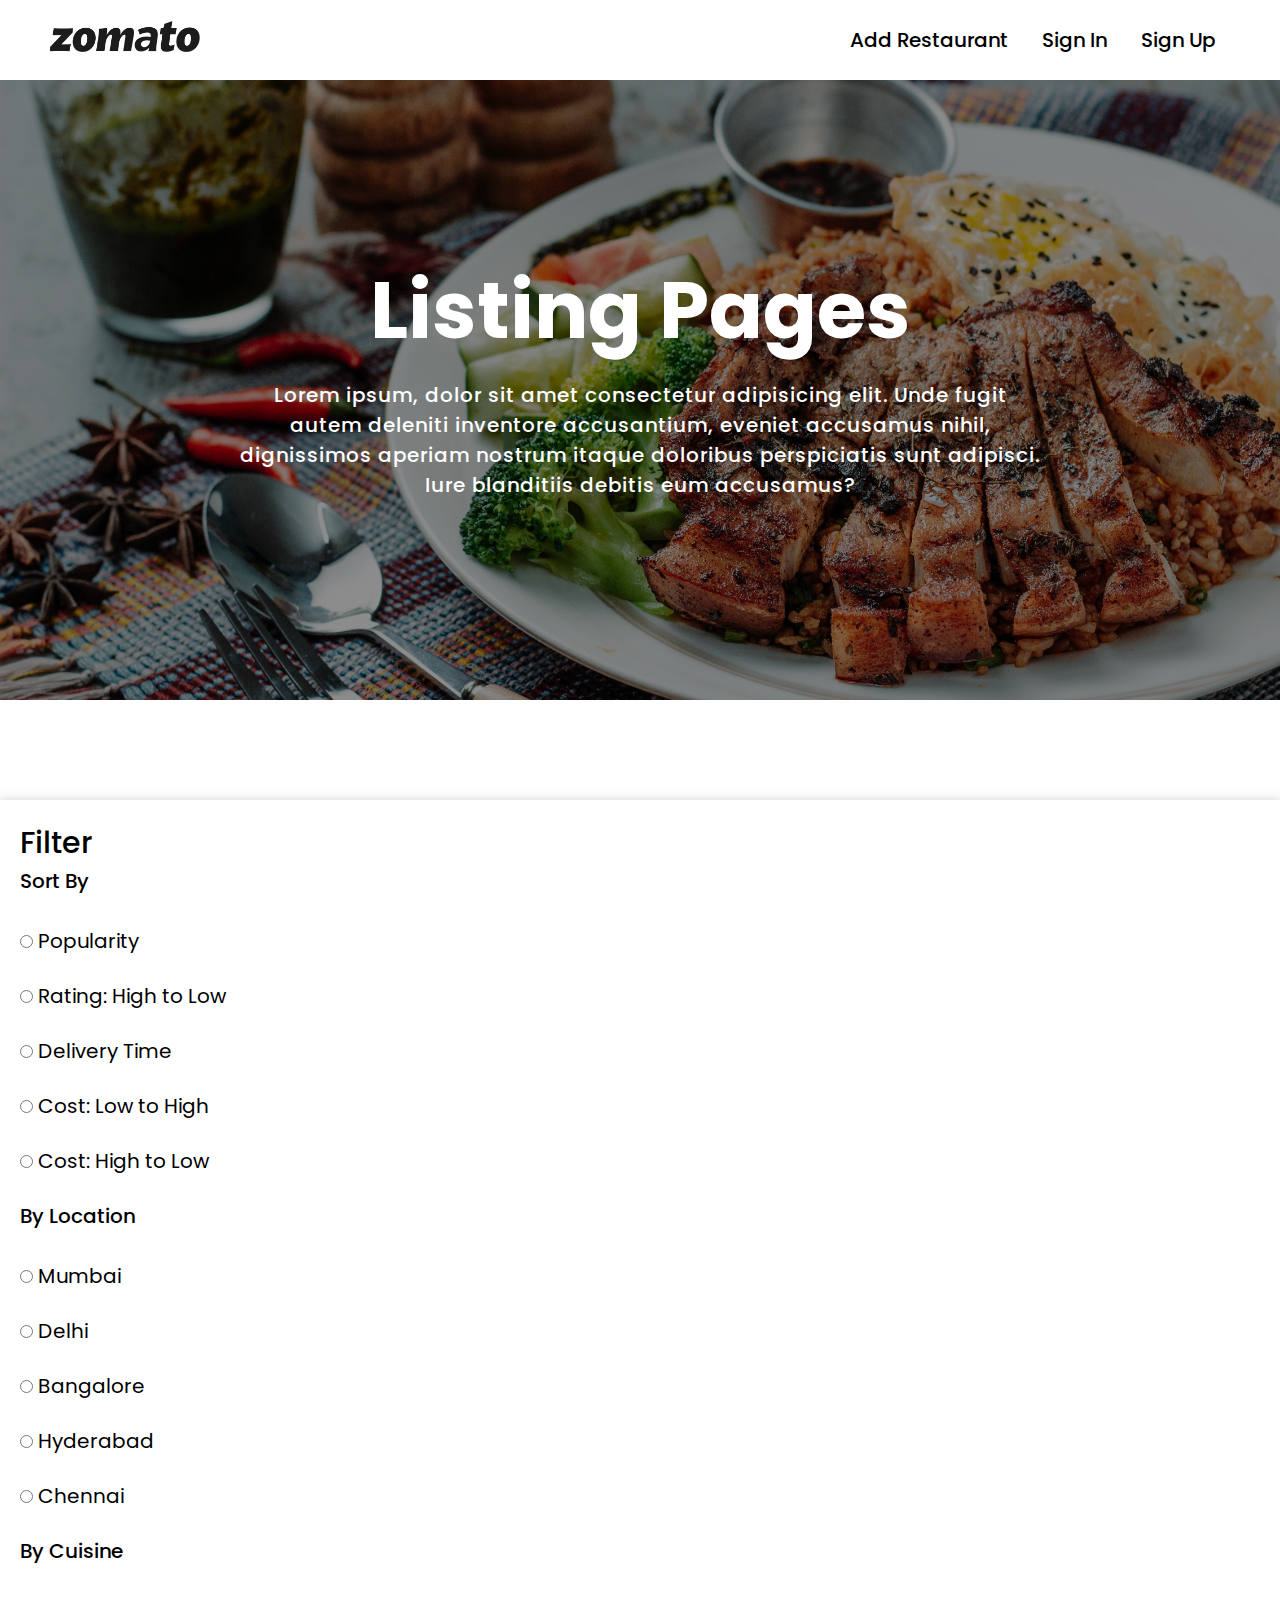
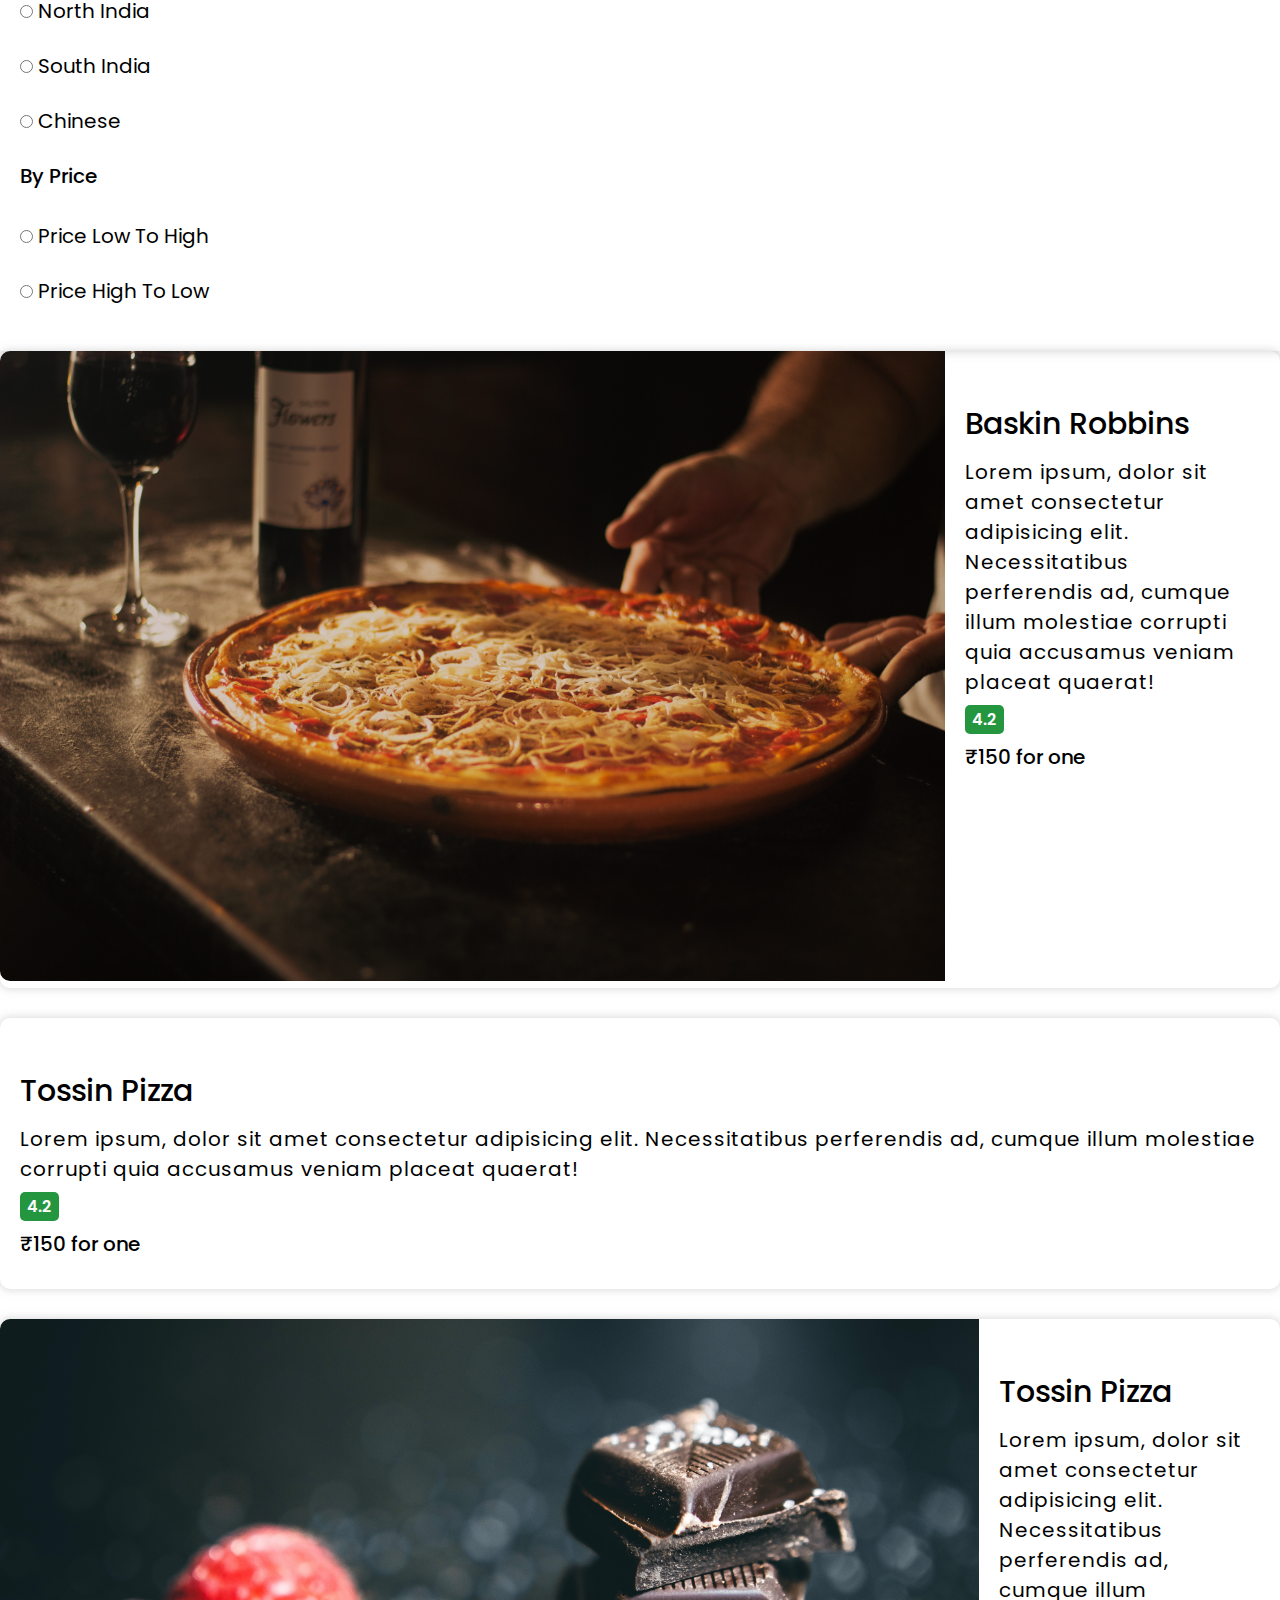
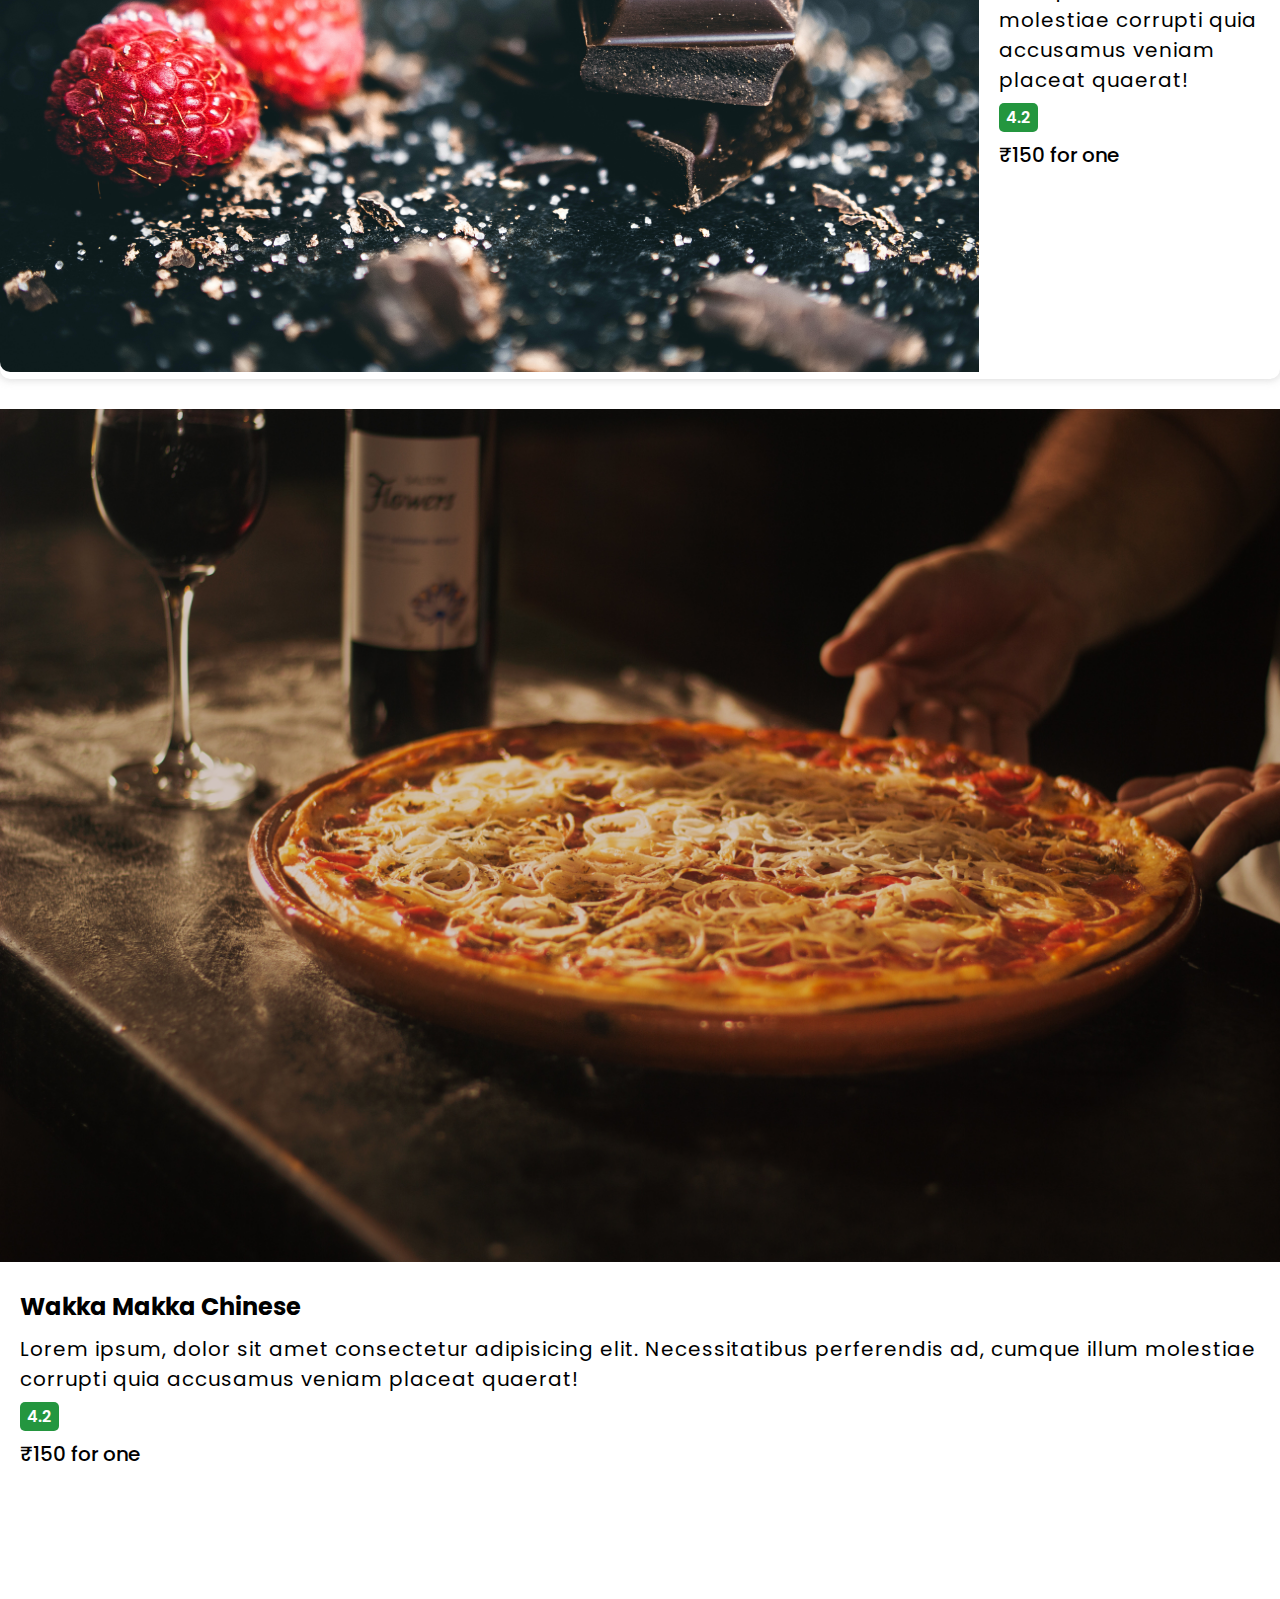
==== link.htm @ f0409611 "fistsave" ====
<!DOCTYPE html>
<html lang="en">
<head>
    <meta charset="UTF-8">
    <meta http-equiv="X-UA-Compatible" content="IE=edge">
    <meta name="viewport" content="width=device-width, initial-scale=1.0">
    <title>linked</title>
    <!-- Bootstrap -->
    <link href="https://cdn.jsdelivr.net/npm/bootstrap@5.0.2/dist/css/bootstrap.min.css" rel="stylesheet" integrity="sha384-EVSTQN3/azprG1Anm3QDgpJLIm9Nao0Yz1ztcQTwFspd3yD65VohhpuuCOmLASjC" crossorigin="anonymous">
    <!-- stylesheet -->
    <link rel="stylesheet" href="style.css">
    <link rel="stylesheet" href="link.css">
    <link rel="stylesheet" href="responsive.css">
    
    <!-- font awesome -->
    <link rel="stylesheet" href="https://use.fontawesome.com/releases/v5.15.4/css/all.css" integrity="sha384-DyZ88mC6Up2uqS4h/KRgHuoeGwBcD4Ng9SiP4dIRy0EXTlnuz47vAwmeGwVChigm" crossorigin="anonymous">
</head>
<body>
    <nav>
       
        <a href="index.htm"><img src="img/1.webp" alt="" width="150px"></a>
        <!-- <img src="img/1.webp" alt="" width="200px"> -->
        <ul>
            <li><a href="">Add Restaurant</a></li>
            <li><a href="">Sign In</a></li>
            <li><a href="">Sign Up</a></li>          
        </ul>
    </nav>
    <div id="listing">
    <div id="section1">
        <div class="overlay">
            <div class="row">
                <h2>Listing Pages</h2> 
                 <p>Lorem ipsum, dolor sit amet consectetur adipisicing elit. Unde fugit autem deleniti inventore accusantium, eveniet accusamus nihil, dignissimos aperiam nostrum itaque doloribus perspiciatis sunt adipisci. Iure blanditiis debitis eum accusamus?</p>
            </div>
        </div>
    </div> 
</div>
    <div id="section2">
        <div class="container">
            <div class="row">
                <div class="col-lg-3">
                    <div class="btn">
                        <h2>Filter</h2>
                        <p class="map">Sort By</p>
                        <div class="choice">
                            <label><input type="radio"> Popularity</label> <br><br>
                            <label><input type="radio"> Rating: High to Low</label><br><br>
                            <label><input type="radio"> Delivery Time</label><br><br>
                            <label><input type="radio"> Cost: Low to High</label><br><br>
                            <label><input type="radio"> Cost: High to Low</label><br><br>
                        </div>
                        <p class="map">By Location</p>
                        <div class="choice">
                            <label><input type="radio"> Mumbai</label> <br><br>
                            <label><input type="radio"> Delhi</label><br><br>
                            <label><input type="radio"> Bangalore</label><br><br>
                            <label><input type="radio"> Hyderabad</label><br><br>
                            <label><input type="radio"> Chennai</label><br><br>
                        </div>

                        <p class="map">By Cuisine</p>
                        <div class="choice">
                            <label><input type="radio"> North India</label> <br><br>
                            <label><input type="radio"> South India</label><br><br>
                            <label><input type="radio"> Chinese</label><br><br>
                           
                        </div>

                        <p class="map">By Price</p>
                        <div class="choice">
                            <label><input type="radio"> Price Low To High</label> <br><br>
                            <label><input type="radio"> Price High To Low</label><br><br>
                           
                           
                        </div>
                    </div>
                </div>
                <div class="col-lg-9">
                    <div class="btn1">
                        <div class="col-lg-5">
                           <img src="img/3.jpg" alt="" width="100%"></a>
                        </div>
                        <div class="col-lg-7">
                            <div class="content">
                                <h2 class="foodname">Baskin Robbins</h2>
                                <p class="btn2">Lorem ipsum, dolor sit amet consectetur adipisicing elit. Necessitatibus perferendis ad, cumque illum molestiae corrupti quia accusamus veniam placeat quaerat!</p>
                                <span class="value">4.2 <i class="fas fa-star"></i></span>
                                <p class="price">&#8377;150 for one</p>
                               </div>
                        </div>
                    </div>

                    <div class="btn1">
                        <div class="col-lg-5">
                            <img src="img/4.jpg" alt="" width="100%"></a>
                        </div>
                        <div class="col-lg-7">
                            <div class="content">
                                <h2 class="foodname">Tossin Pizza</h2>
                            <p class="btn2">Lorem ipsum, dolor sit amet consectetur adipisicing elit. Necessitatibus perferendis ad, cumque illum molestiae corrupti quia accusamus veniam placeat quaerat!</p>
                            <span class="value">4.2 <i class="fas fa-star"></i></span>
                            <p class="price">&#8377;150 for one</p>
                               </div>
                        </div>
                    </div>

                    <div class="btn1">
                        <div class="col-lg-5">
                            <img src="img/5.jpg" alt="" width="100%"></a>
                        </div>
                        <div class="col-lg-7">
                            <div class="content">
                                <h2 class="foodname">Tossin Pizza</h2>
                                <p class="btn2">Lorem ipsum, dolor sit amet consectetur adipisicing elit. Necessitatibus perferendis ad, cumque illum molestiae corrupti quia accusamus veniam placeat quaerat!</p>
                                <span class="value">4.2 <i class="fas fa-star"></i></span>
                                <p class="price">&#8377;150 for one</p>
                               </div>
                        </div>
                    </div>

                    <div class="row productbox">
                        <div class="col-lg-5">
                            <img src="img/3.jpg" alt="" width="100%"></a>
                        </div>
                        <div class="col-lg-7">
                            <div class="content">
                                <h2 class="foodname">Wakka Makka Chinese</h2>
                            <p class="btn2">Lorem ipsum, dolor sit amet consectetur adipisicing elit. Necessitatibus perferendis ad, cumque illum molestiae corrupti quia accusamus veniam placeat quaerat!</p>
                            <span class="value">4.2 <i class="fas fa-star"></i></span>
                            <p class="price">&#8377;150 for one</p>
                               </div>
                        </div>
                    </div>
                    </div>
                </div>
            </div>
           
            
        </div>
    </div>
</div>

</body>
</html>
---- style.css ----
@import url('https://fonts.googleapis.com/css2?family=Poppins:wght@100;200;300;400;500;600;700;800;900&display=swap');
*
{
    padding:0;
    margin:0;
    font-family: 'Poppins', sans-serif;
}
nav
{
    height: 80px;
    background-color: white;
    display: flex;
    justify-content: space-between;
    align-items: center;
    padding: 0px 50px;
    position: relative;
    
}
nav ul li
{
    display: inline-block;
    margin: 0px 15px;
   
}
nav ul li a
{
    color: black;
    text-decoration: none;
    font-size: 20px;
    font-weight: 500;
}
nav ul
{
    margin: 0px;
}

.checkbtn
{
    color: black;
    font-size: 25px;

    right: 20px;
    display: none;
}
#check
{
    display: none;
}
#section1
{
    background-image: url("img/2.jpg");
   
    background-position: center;
    background-repeat: no-repeat;
    background-size: cover;
   
}
/*#section1 h1 
{
    font-family: 'Poppins', sans-serif;
   font-size: 80px;

   
}
#section1 p
{
    font-size: 20px;
    color: white;
    letter-spacing: 1px;
    font-weight: 500;
    margin: 10px 0px;
   
}*/
.overlay
{
    background-color: rgba(0, 0, 0, 0.452);
    height:calc(100vh - 80px);
    display: flex;
    flex-direction: column;
    
    align-items: center;
}
#section1 h1
{
    padding-top:300px;
    font-size:80px;
    color: white;

}
#section1 p
{
    font-size: 20px;
    color:white;
    letter-spacing: 1px;
    font-weight: 500;
    margin: 10px 0px;
}
#section1 select {
    padding: 10px;
    width: 200px;
    border: none;
    border: none;
    font-size: 18px;
    border-right: 3px solid black;
}
#section1 .icon {
    font-size: 17px;
    color: rgb(199, 199, 199);
    padding-left: 20px;
}
#section1 input {
    padding: 10px;
    width: 400px;
    border: none;
    border: none;
}

#section1 div
{
    color: white;
    padding:85px 250px;
    
}


#section3
{
    padding-top: 30px;
   
    
}

#section3 .box img
{
    width: 100%;
    height: 250px;
    border-radius: 20px 20px 0px 0px;
}
#section3 .box p{
    text-align: center;
}
#section3 .box p a
{
    font-size: 20px;
    font-weight: 400;   
    text-decoration: none;
    color:black;
}
#section3 .box
{
   box-shadow: 0px 0px 10px 2px rgb(206, 206, 206);
    padding-bottom: 30px;
    border-radius: 20px;
    width: 100%;
    margin-bottom: 50px;
}
#section3 h2
{
   font-size: 30px;
}
#section3 p
{
    font-size: 20px;
}
#section3 .box:hover
{
    transform: scale(1.1);
    cursor: pointer;
}
.checkbtn
{
    color: black;
    font-size: 25px;
    position: absolute;
    right: 30px;
    display: none;   

}
#check
{
    display: none;   
}
@media only screen and (max-width: 420px)
{
    .checkbtn
    {
        display: block;   
    }
    nav ul
    {
        position: fixed;
        top: 82px;
        background-color:white;
        width: 50%;
        height: 100vh;
        left:-100%;
        transition: all 3s;
    }
    nav ul li 
    {
        display: block;
        margin: 20px 20px;
    }
    #check:checked ~ul
    {
          left: 0px;
    }


}
---- link.css ----
@import url('https://fonts.googleapis.com/css2?family=Poppins:wght@100;200;300;400;500;600;700;800;900&display=swap');
*
#section1
{
    text-align: center;
    background-image: url("img/listing.jpg");
  
    background-position: center;
    background-repeat: no-repeat;
    background-size: cover;
    
   
}
/* #section2 .container
{
    display: flex;
    justify-content: space-between;
    padding-top: 30px;
}
#section1 p {
    color: white;
    width: 800px;
    font-size: 20px;  
    margin-left: 145px;  
}
*/

.overlay
{
    height: 50vh;
}
#section1 h2
{
    font-size: 80px;
    color:white;
    padding-top:0px;
}
#section1 p
{
    color:white;
    width: 800px;
    font-size: 20px;
    
}
#section2 .container
{
    display: flex;
    justify-content: space-between;
}
.btn{
    box-shadow: 0px 0px 9px 1px rgba(175, 175, 175, 0.466);
    padding:20px;
}
.btn h2
{
    font-size: 30px;
    font-weight: 500;
}
.choice
{
   
    padding-left:0px;
    padding-top: 30px;
}
.choice label
{
    font-size: 20px;
}
.btn p
{
    font-size: 20px;
    font-weight: 500;
}
.btn1
{
    display: flex;
    margin-bottom:30px;
    box-shadow: 0px 0px 9px 1px rgba(175, 175, 175, 0.466);
    border-radius: 10px;

}
.btn1 img
{
    border-radius: 10px 0px 0px 10px;
}
.btn1 h2
{
    font-size: 30px;
    font-weight: 500;
    padding-top: 30px;
}
#section2
{
    padding:100px 0px;
}
.btn2
{
    font-size: 20px;
    letter-spacing: 1px;
    margin:10px 0px;

}
.value
{
    background-color: #24963F;
    padding:3px 7px;
    color:white;
    font-weight: 600;
    border-radius: 5px;
}
.value i
{
    font-size: 10px;
   
}
.content
{
    padding:20px;
}
.price
{
    font-size: 20px;
    font-weight: 500;
    margin:10px 0px;
}
.btn1 .col-lg-5
{
    padding:0;
    
}


















































/*
.btn
{
    box-shadow: 0px 0px 9px 1px rgba(175, 175, 175, 0.466);
   
    

}
.btn h2
{
    font-size: 30px;
    font-weight: 500;
    padding-right: 60px;
}
.choice
{
    padding-left: 30px;
    padding-top: 30px;
}
.map
{
    padding-right:80px ;
}
.choice label
{
    font-size: 20px;
}
.btn p
{
    font-size: 20px;
    font-weight: 500;
}

.btn1
{
    display: flex;
    margin-bottom:30px;
    box-shadow: 0px 0px 9px 1px rgba(175, 175, 175, 0.466);
    border-radius: 10px;

}
.btn1 img
{
    border-radius: 10px 0px 0px 10px;
}
.btn1 h2
{
    font-size: 30px;
    font-weight: 500;
    padding-top: 30px;
}

#section2
{
    padding:100px 0px;
}
.btn2
{
    font-size: 20px;
    letter-spacing: 1px;
    margin:10px 0px;

}
.value
{
    background-color: #24963F;
    padding:3px 7px;
    color:white;
    font-weight: 600;
    border-radius: 5px;
}
.value i
{
    font-size: 10px;
   
}
.content
{
    padding:20px;
}
.price
{
    font-size: 20px;
    font-weight: 500;
    margin:10px 0px;
}

.btn1 .col-lg-5
{
    padding:0;
    
}./
---- responsive.css ----
@media only screen and (max-width:420px)
{
    #section1 h1
    {
        font-size: 50px;
        padding-top:170px;
    }
    #section1 p
    {
        text-align: center;
    }
    #section1 form
    {
        margin:5px;
    }
    #section1 form input
    {
        width: 100px;
    }
    #section1 form select{
        width: 200px;
    }




    #listing #section1 h2
   {
       font-size: 50px;
       padding-top:200px;
   }
   #listing #section1 p
   {
       width: 100%;
       font-size: 18px;
   }
   #listing .overlay
   {
       height:calc(100vh - 80px);
   }
   #listing .btn1
   {
       margin:20px 5px;
   }
   .btn1 img
{
    border-radius: 10px 10px 0px 0px;
}
#section1 .content 
{
    width: 100%;
}
#section1 .content h2
{
    margin-top:20px;
}

}
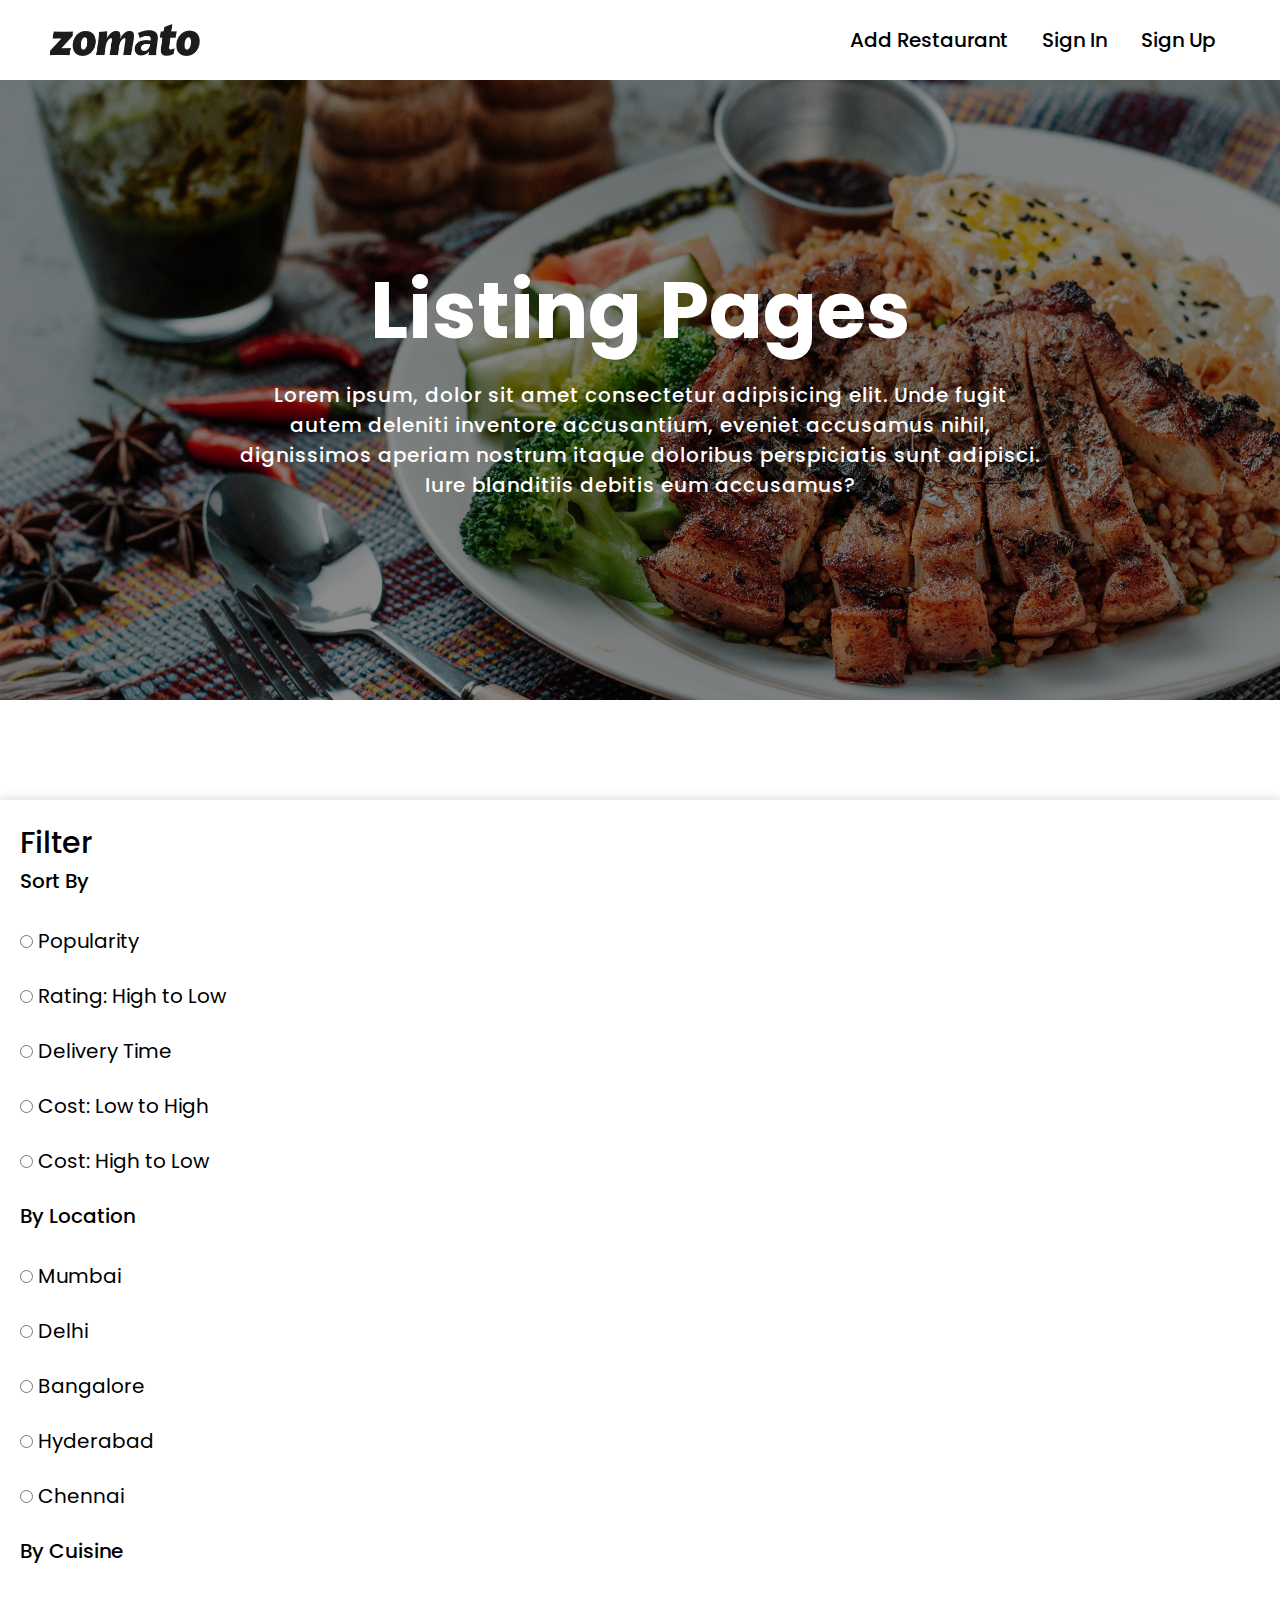
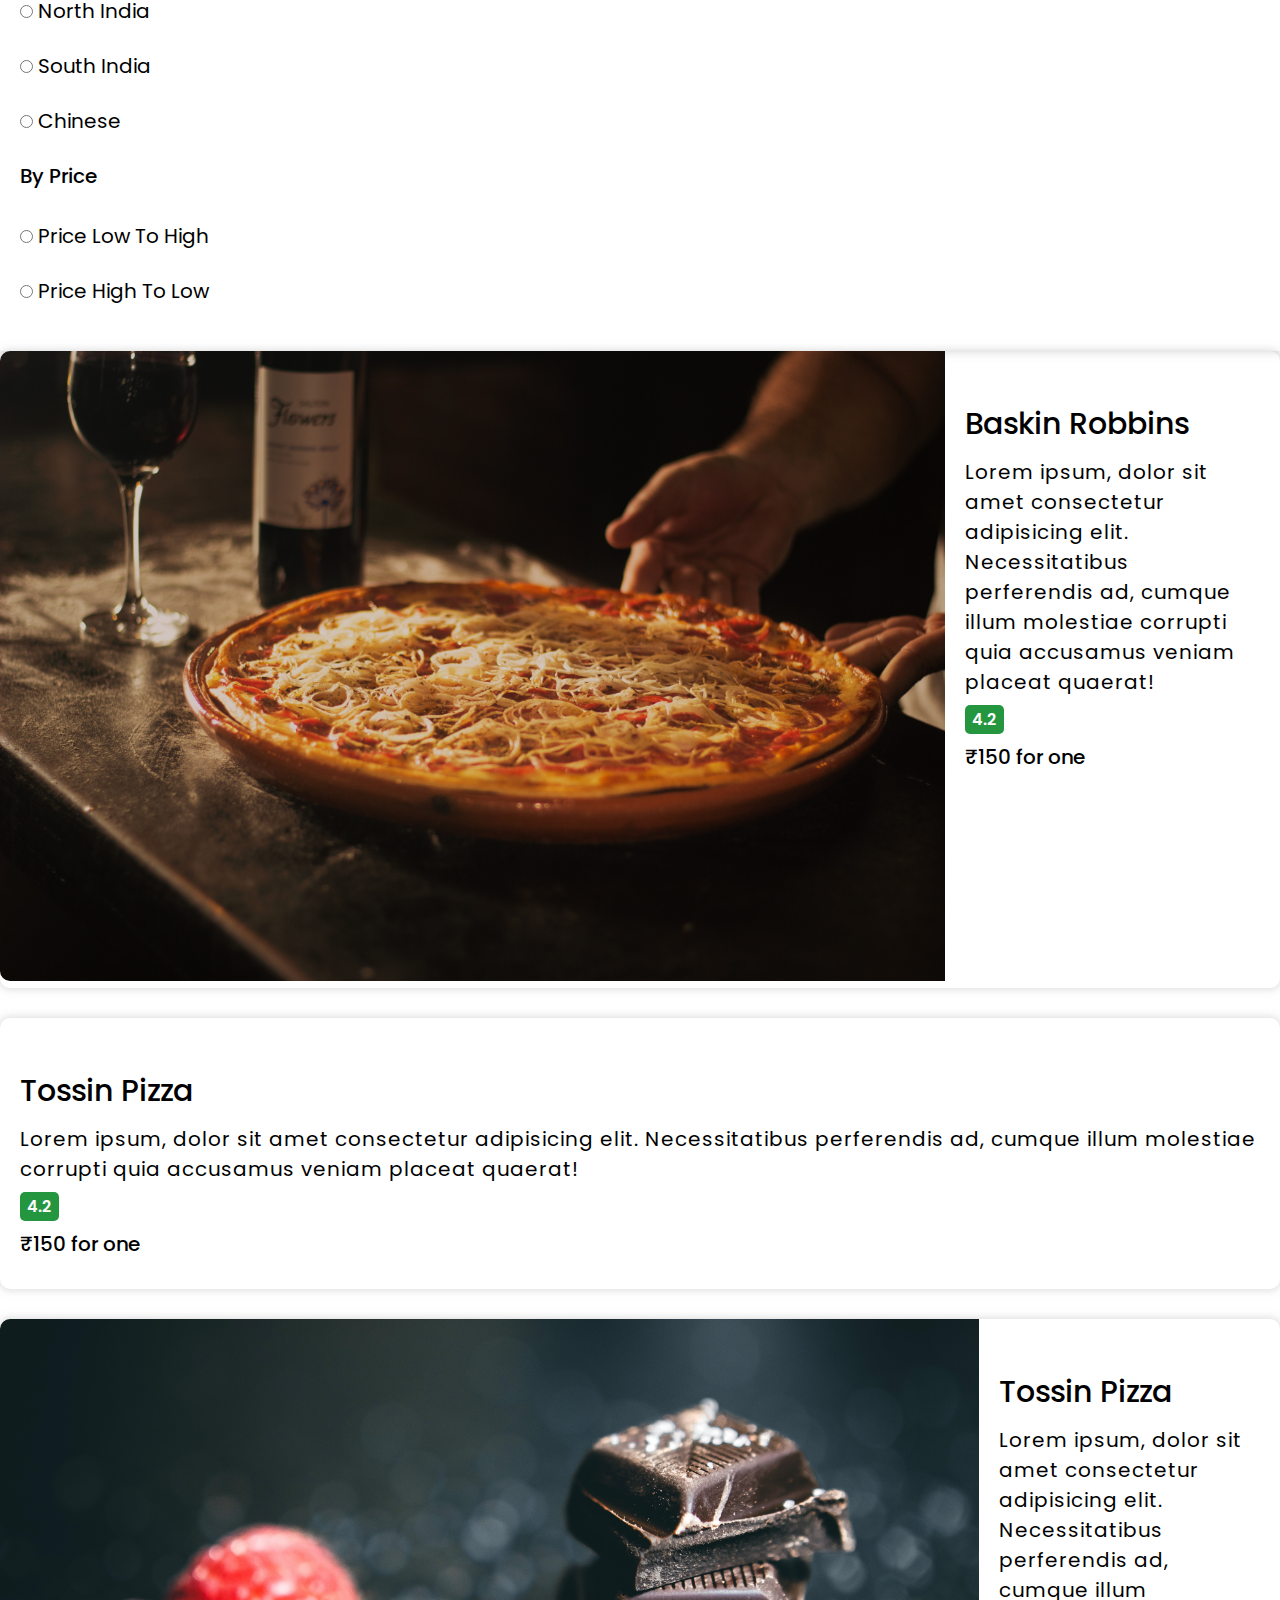
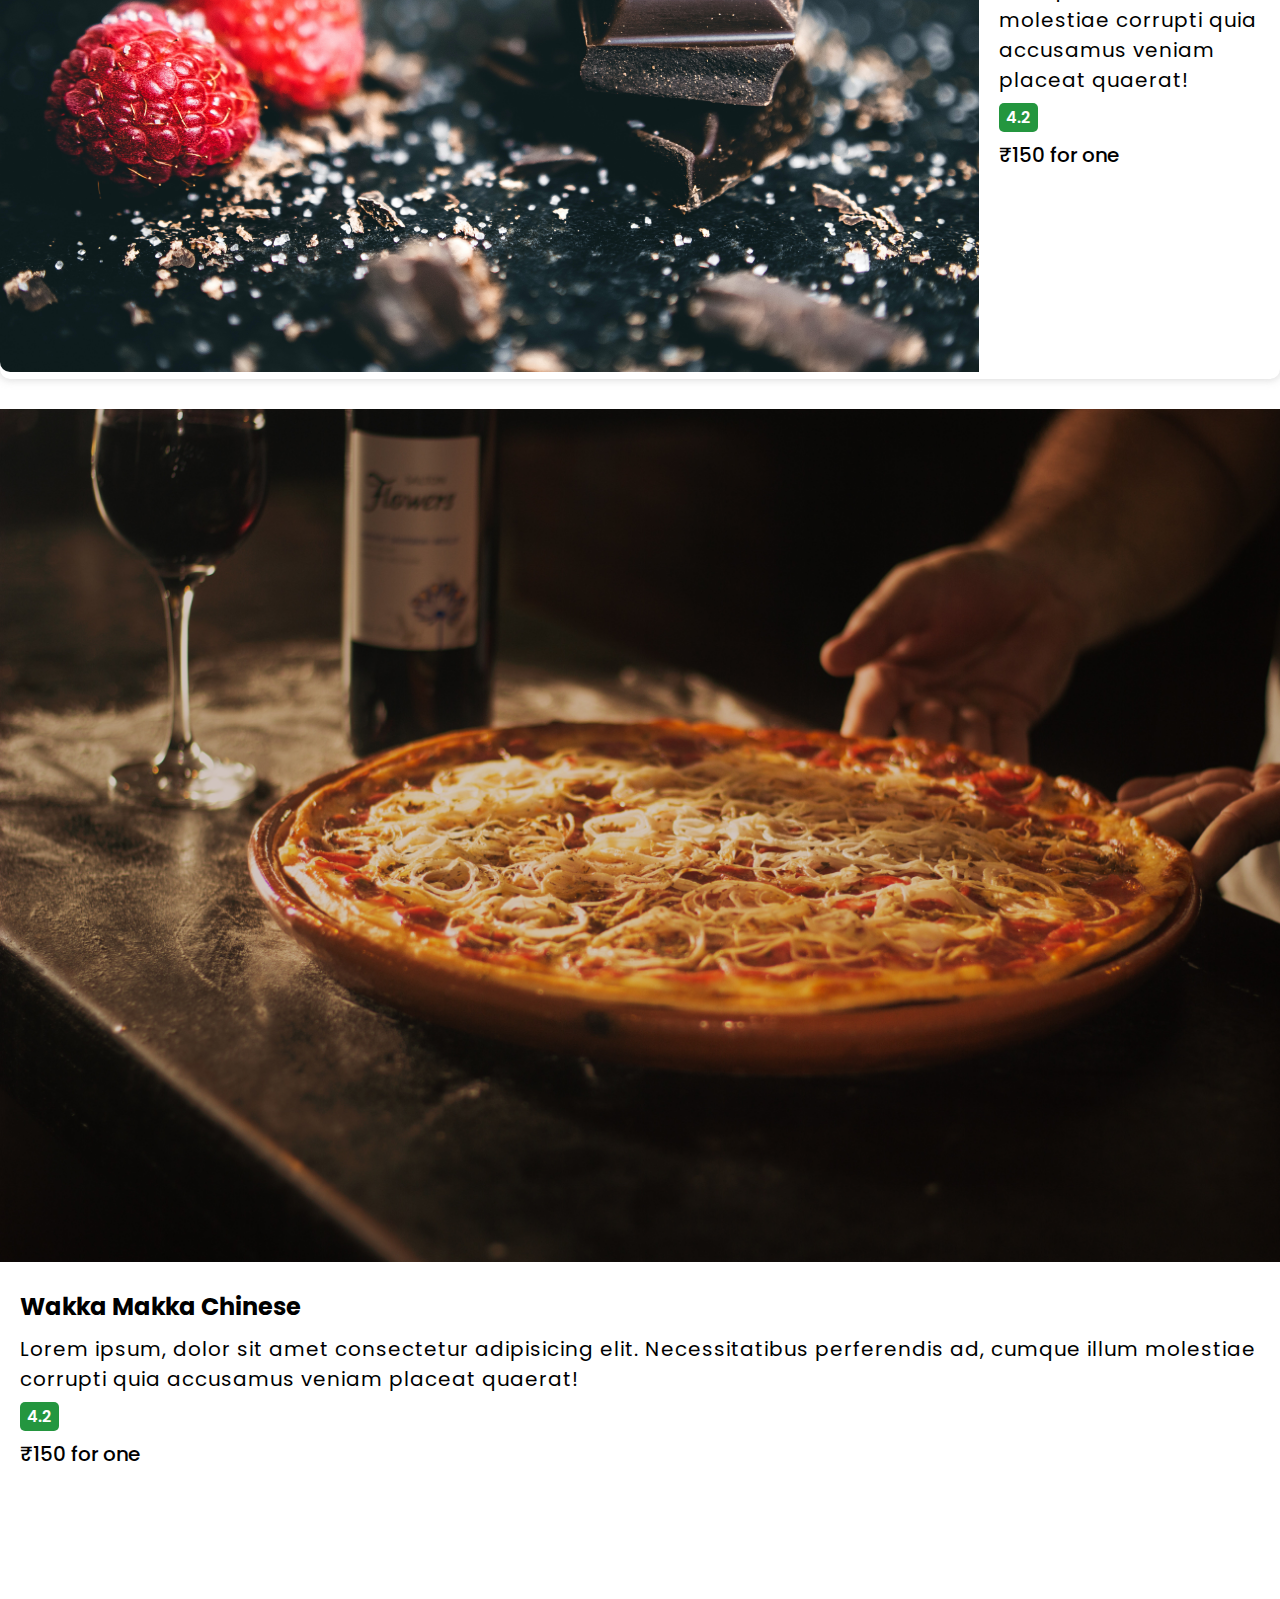
==== commit 6d6dd73f: "secondsave" ====
--- a/link.htm
+++ b/link.htm
@@ -17,9 +17,9 @@
 </head>
 <body>
     <nav>
-       
-        <a href="index.htm"><img src="img/1.webp" alt="" width="150px"></a>
-        <!-- <img src="img/1.webp" alt="" width="200px"> -->
+        <input type="checkbox" id="check">
+        <label for="check" class="checkbtn"><i class="fas fa-bars"></i></label>
+        <img src="img/1.webp" alt="" width="150px">
         <ul>
             <li><a href="">Add Restaurant</a></li>
             <li><a href="">Sign In</a></li>
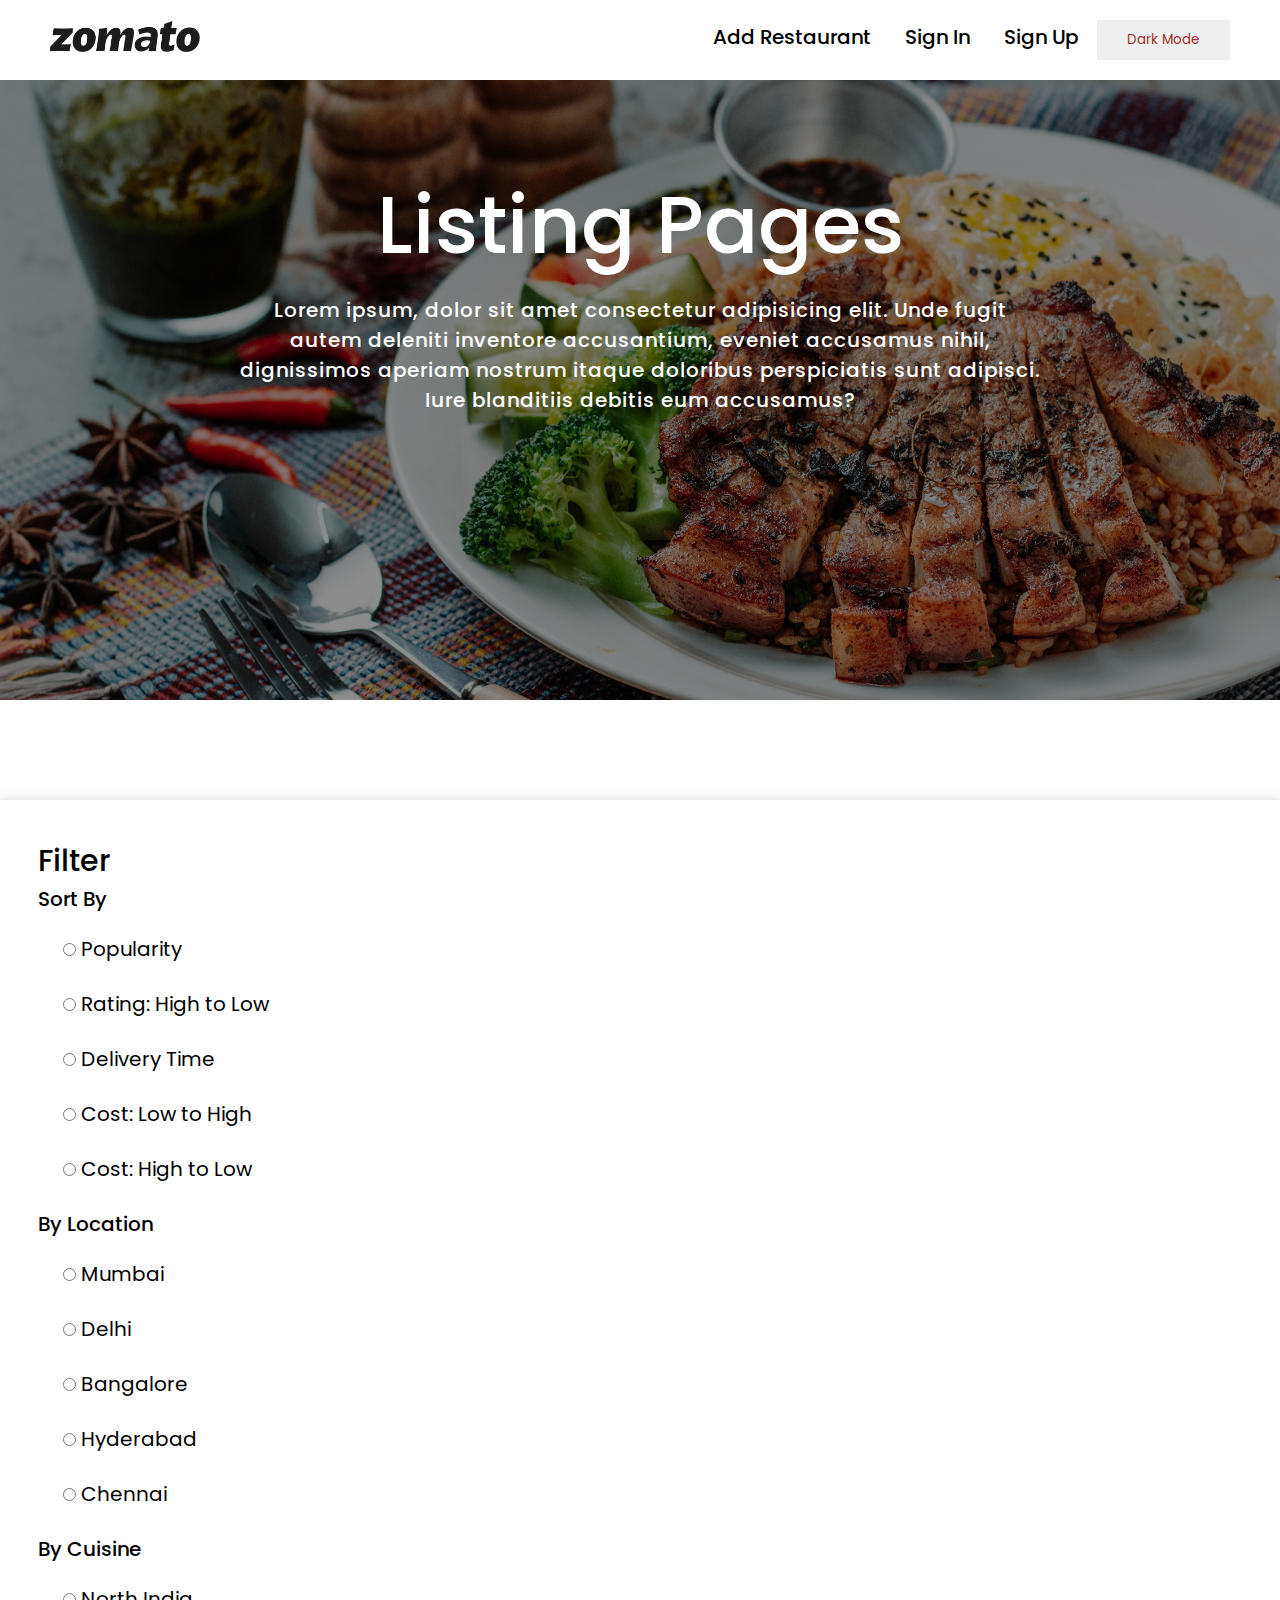
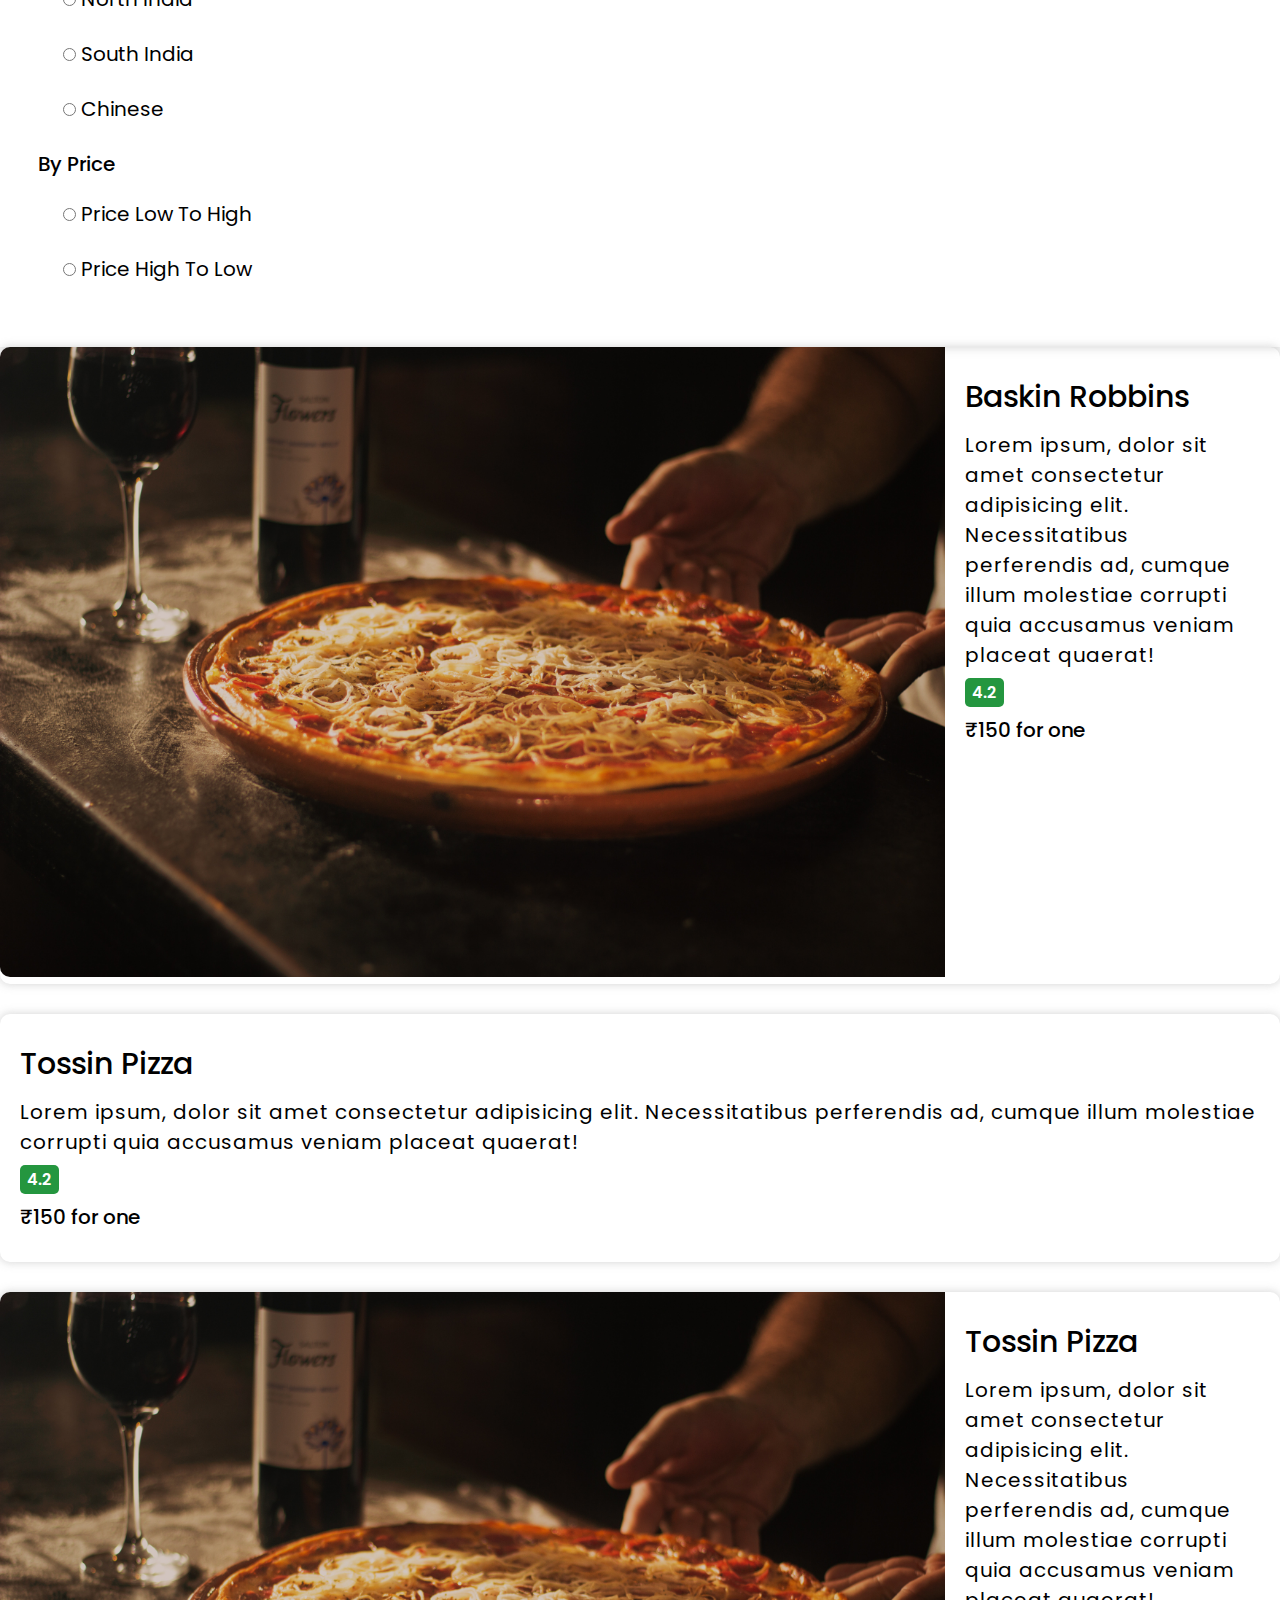
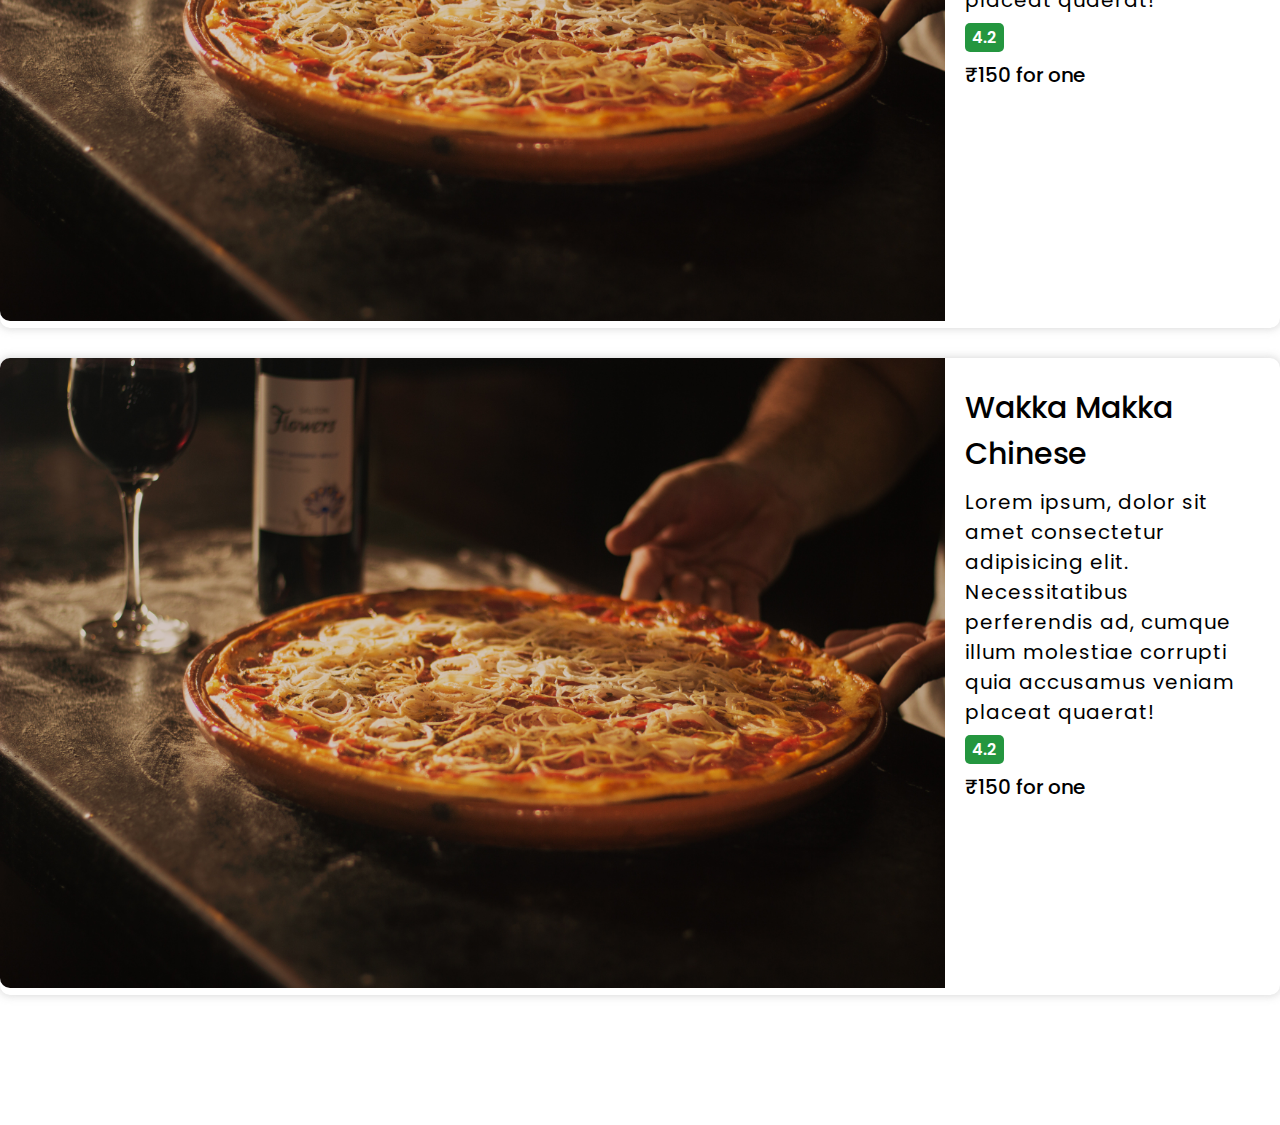
==== commit 1e6a3b72: "lastchange" ====
--- a/link.htm
+++ b/link.htm
@@ -4,7 +4,7 @@
     <meta charset="UTF-8">
     <meta http-equiv="X-UA-Compatible" content="IE=edge">
     <meta name="viewport" content="width=device-width, initial-scale=1.0">
-    <title>linked</title>
+    <title>linking Page</title>
     <!-- Bootstrap -->
     <link href="https://cdn.jsdelivr.net/npm/bootstrap@5.0.2/dist/css/bootstrap.min.css" rel="stylesheet" integrity="sha384-EVSTQN3/azprG1Anm3QDgpJLIm9Nao0Yz1ztcQTwFspd3yD65VohhpuuCOmLASjC" crossorigin="anonymous">
     <!-- stylesheet -->
@@ -19,11 +19,13 @@
     <nav>
         <input type="checkbox" id="check">
         <label for="check" class="checkbtn"><i class="fas fa-bars"></i></label>
-        <img src="img/1.webp" alt="" width="150px">
+        <a href="index.htm"><img src="img/1.webp" class="brandimg" alt="" width="150px"></a>
+      
         <ul>
             <li><a href="">Add Restaurant</a></li>
             <li><a href="">Sign In</a></li>
-            <li><a href="">Sign Up</a></li>          
+            <li><a >Sign Up</a></li> 
+            <button>Dark Mode</button>         
         </ul>
     </nav>
     <div id="listing">
@@ -35,7 +37,7 @@
             </div>
         </div>
     </div> 
-</div>
+    </div>
     <div id="section2">
         <div class="container">
             <div class="row">
@@ -44,7 +46,7 @@
                         <h2>Filter</h2>
                         <p class="map">Sort By</p>
                         <div class="choice">
-                            <label><input type="radio"> Popularity</label> <br><br>
+                            <label><input type="radio" > Popularity</label> <br><br>
                             <label><input type="radio"> Rating: High to Low</label><br><br>
                             <label><input type="radio"> Delivery Time</label><br><br>
                             <label><input type="radio"> Cost: Low to High</label><br><br>
@@ -79,7 +81,8 @@
                 <div class="col-lg-9">
                     <div class="btn1">
                         <div class="col-lg-5">
-                           <img src="img/3.jpg" alt="" width="100%"></a>
+                            <a href="singlepage.htm" target="_blank"><img src="img/3.jpg" alt="" width="100%"></a>
+                           <!-- <img src="img/3.jpg" alt="" width="100%"></a> -->
                         </div>
                         <div class="col-lg-7">
                             <div class="content">
@@ -107,7 +110,7 @@
 
                     <div class="btn1">
                         <div class="col-lg-5">
-                            <img src="img/5.jpg" alt="" width="100%"></a>
+                            <img src="img/3.jpg" alt="" width="100%"></a>
                         </div>
                         <div class="col-lg-7">
                             <div class="content">
@@ -119,7 +122,7 @@
                         </div>
                     </div>
 
-                    <div class="row productbox">
+                    <div class="btn1">
                         <div class="col-lg-5">
                             <img src="img/3.jpg" alt="" width="100%"></a>
                         </div>
@@ -140,6 +143,7 @@
         </div>
     </div>
 </div>
-
+<!-- <script src="script.js"></script> -->
+<script src="dscript.js"></script>
 </body>
 </html>--- a/style.css
+++ b/style.css
@@ -8,12 +8,12 @@
 nav
 {
     height: 80px;
-    background-color: white;
+    background-color:white;
     display: flex;
     justify-content: space-between;
     align-items: center;
     padding: 0px 50px;
-    position: relative;
+   
     
 }
 nav ul li
@@ -33,6 +33,30 @@
 {
     margin: 0px;
 }
+button{
+    padding: 10px 30px;
+    border: none;
+    color:brown;
+}
+.myDark
+{
+    background-color: black ;
+    color: white;
+}
+.myDark nav
+{
+     background-color: black;
+     color: white;
+}
+.myDark nav ul li a
+{
+    color: white;
+    
+}
+.myDark .brandimg
+{
+    filter: invert(1);
+}
 
 .checkbtn
 {
@@ -46,6 +70,7 @@
 {
     display: none;
 }
+
 #section1
 {
     background-image: url("img/2.jpg");
@@ -73,18 +98,21 @@
 }*/
 .overlay
 {
+   
     background-color: rgba(0, 0, 0, 0.452);
     height:calc(100vh - 80px);
     display: flex;
     flex-direction: column;
-    
+     
     align-items: center;
+   
 }
 #section1 h1
 {
-    padding-top:300px;
+    padding-top:280px;
     font-size:80px;
     color: white;
+    font-style: italic;
 
 }
 #section1 p
@@ -96,23 +124,40 @@
     margin: 10px 0px;
 }
 #section1 select {
-    padding: 10px;
+    padding: 15px;
     width: 200px;
     border: none;
-    border: none;
     font-size: 18px;
-    border-right: 3px solid black;
+    border-right: 5px solid black;
+    outline: none;
+    
+   
+   
 }
 #section1 .icon {
-    font-size: 17px;
+    font-size:15px;
     color: rgb(199, 199, 199);
+    /* color: black; */
     padding-left: 20px;
+    background-color: white;
+    padding: 20px 5px;
+    
+   
+    
+   
+   
 }
 #section1 input {
-    padding: 10px;
+    padding:15px;
     width: 400px;
     border: none;
-    border: none;
+    color: black;
+    outline: none;
+    
+    
+   
+   
+   
 }
 
 #section1 div
@@ -138,6 +183,7 @@
 }
 #section3 .box p{
     text-align: center;
+   
 }
 #section3 .box p a
 {
@@ -145,6 +191,7 @@
     font-weight: 400;   
     text-decoration: none;
     color:black;
+    padding: 0px 0px;
 }
 #section3 .box
 {
@@ -165,6 +212,7 @@
 #section3 .box:hover
 {
     transform: scale(1.1);
+    transition: all 2s;
     cursor: pointer;
 }
 .checkbtn
@@ -180,11 +228,53 @@
 {
     display: none;   
 }
+#section4 .container
+{
+    display:flex;
+    
+     
+}
+#section4
+{
+    padding:50px 0px;
+    background-color: #FFFBF7;
+}
+#section4 h2
+{
+    font-size: 40px;
+    padding-top: 170px;
+}
+#section4 p
+{
+    font-size: 20px;
+    margin:10px 0px;
+}
+.col-lg-8
+{
+   padding-left: 70px;
+}
+/* #section4 input
+{
+    font-size: 20px;
+    width: 400px;
+    padding:10px;
+} */
+#section4 button{
+    padding:10px 30px;
+    font-size: 20px;
+    background-color: #E03546;
+    border:none;
+    color:white;
+}
 @media only screen and (max-width: 420px)
 {
     .checkbtn
     {
         display: block;   
+    }
+    nav
+    {
+        padding: 0px 20px;
     }
     nav ul
     {
@@ -205,9 +295,98 @@
     {
           left: 0px;
     }
-
-
-}
-
-
-
+    
+
+
+}
+/* model Section */
+
+.bg-model
+{
+    width: 100%;
+    height: 100%;
+    background-color: rgba(0, 0, 0, 0.473);
+    position: absolute;
+    top: 0;
+    justify-content: center;
+    align-items: center;
+     display: none;
+    transition: display 1s;
+}
+.bg-model.active
+{
+    display: flex;
+}
+
+
+  
+ 
+ 
+  .login {
+    position: absolute;
+    padding: 50px 25px;
+    
+    background: white;
+    
+    border-radius: 10px;
+  }
+  
+  .header {
+    position: relative;
+  }
+  
+  .header h1 {
+    text-align: center;
+    text-transform: uppercase;
+    color: #343335;
+    padding-bottom: 7px;
+    border-bottom: 2px solid #343335;
+  }
+  
+  .header i {
+    position: absolute;
+    top: 0;
+    right: 0;
+    font-size: 20px;
+    color: #343335;
+  }
+  
+  .body .form input {
+    display: block;
+    padding: 10px;
+    margin: 25px 10px;
+    outline: none;
+    border: solid #343335 1px;
+    color: #343335;
+    transition: 0.4s;
+  }
+  
+  .body .form input:focus {
+    border-color: #343335;
+  }
+  
+  .footer {
+    position: relative;
+    height: 40px;
+    width: 100%;
+  }
+  
+  .footer button {
+    position: absolute;
+    padding: 10px;
+    min-width: 100px;
+    left: 50%;
+    transform: translateX(-50%);
+    background: #343335;
+    border: none;
+    color: white;
+    cursor: pointer;
+    transition: 0.4s;
+  }
+  
+  .footer button:hover {
+    background: #343335;
+  }
+  
+  
+ --- a/link.css
+++ b/link.css
@@ -42,30 +42,45 @@
     font-size: 20px;
     
 }
-#section2 .container
-{
-    display: flex;
-    justify-content: space-between;
-}
+#section1 .row
+{
+    padding: 0px 164px;
+}
+#section2
+{
+    padding:100px 0px;
+
+    
+}
+
 .btn{
     box-shadow: 0px 0px 9px 1px rgba(175, 175, 175, 0.466);
-    padding:20px;
-}
-.btn h2
-{
-    font-size: 30px;
-    font-weight: 500;
+    padding:38px;
+    text-align: left;
+}
+
+h2
+{
+    font-size: 30px;
+    font-weight: 500;
+    margin: 0px 0px;
+}
+.map
+{
+   
+    padding-left:0px;
+    padding-bottom: 20px;
 }
 .choice
 {
-   
-    padding-left:0px;
-    padding-top: 30px;
-}
+   padding-left: 25px;
+}
+
 .choice label
 {
     font-size: 20px;
 }
+
 .btn p
 {
     font-size: 20px;
@@ -82,6 +97,8 @@
 .btn1 img
 {
     border-radius: 10px 0px 0px 10px;
+    
+   
 }
 .btn1 h2
 {
@@ -89,10 +106,7 @@
     font-weight: 500;
     padding-top: 30px;
 }
-#section2
-{
-    padding:100px 0px;
-}
+
 .btn2
 {
     font-size: 20px;
@@ -115,6 +129,7 @@
 }
 .content
 {
+    margin-top:-23px ;
     padding:20px;
 }
 .price
--- a/responsive.css
+++ b/responsive.css
@@ -12,14 +12,20 @@
     #section1 form
     {
         margin:5px;
+        padding: -6px 250px;
     }
     #section1 form input
     {
-        width: 100px;
+        width:317px;
     }
     #section1 form select{
         width: 200px;
     }
+    #section1 div {
+        color: white;
+        padding: 85px 206px;
+    }
+
 
 
 
@@ -43,9 +49,19 @@
        margin:20px 5px;
    }
    .btn1 img
+   {
+    border-radius: 10px 10px 0px 0px;
+    /* row productbox */
+}
+.btn1
 {
-    border-radius: 10px 10px 0px 0px;
+    display:inherit;
+    margin-bottom:30px;
+    box-shadow: 0px 0px 9px 1px rgba(175, 175, 175, 0.466);
+    border-radius: 10px;
+
 }
+
 #section1 .content 
 {
     width: 100%;
@@ -54,6 +70,11 @@
 {
     margin-top:20px;
 }
+#section1 .row
+{
+    padding: -5px 94px;
+}
 
 }
+   
    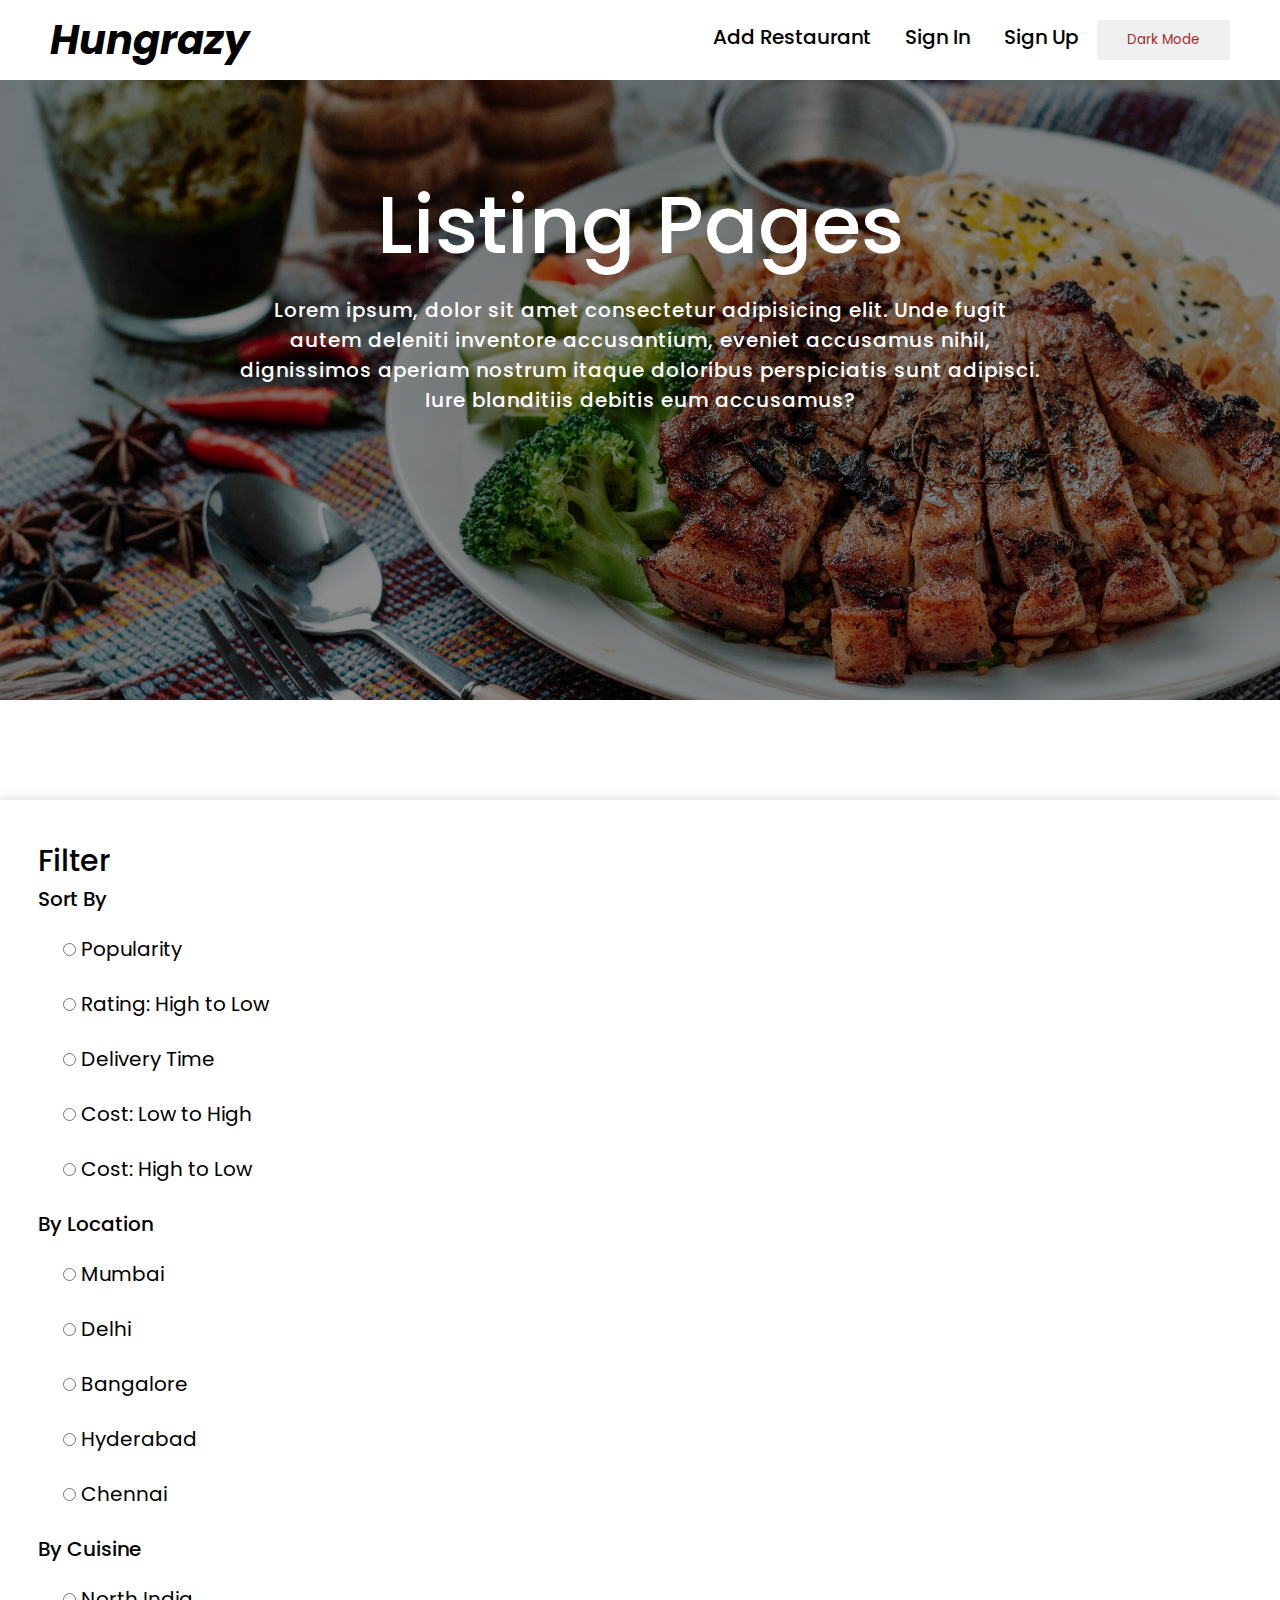
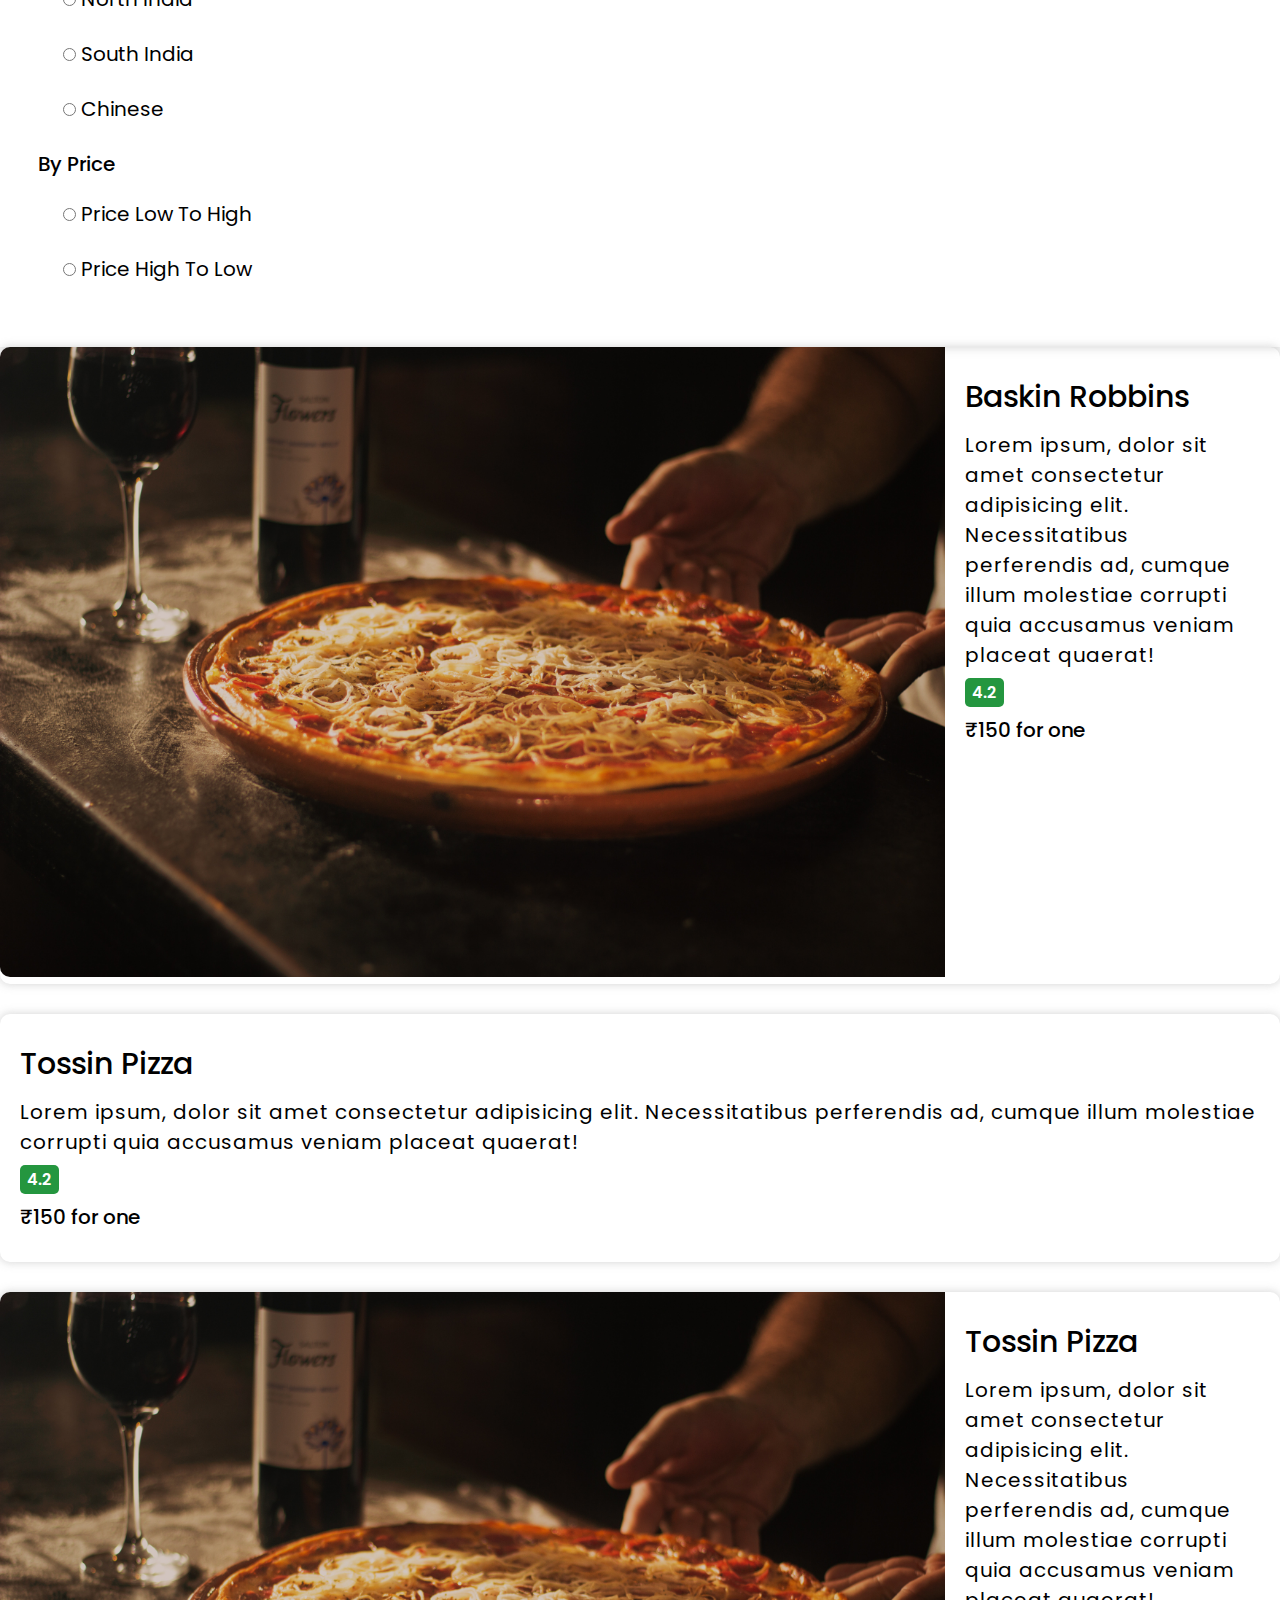
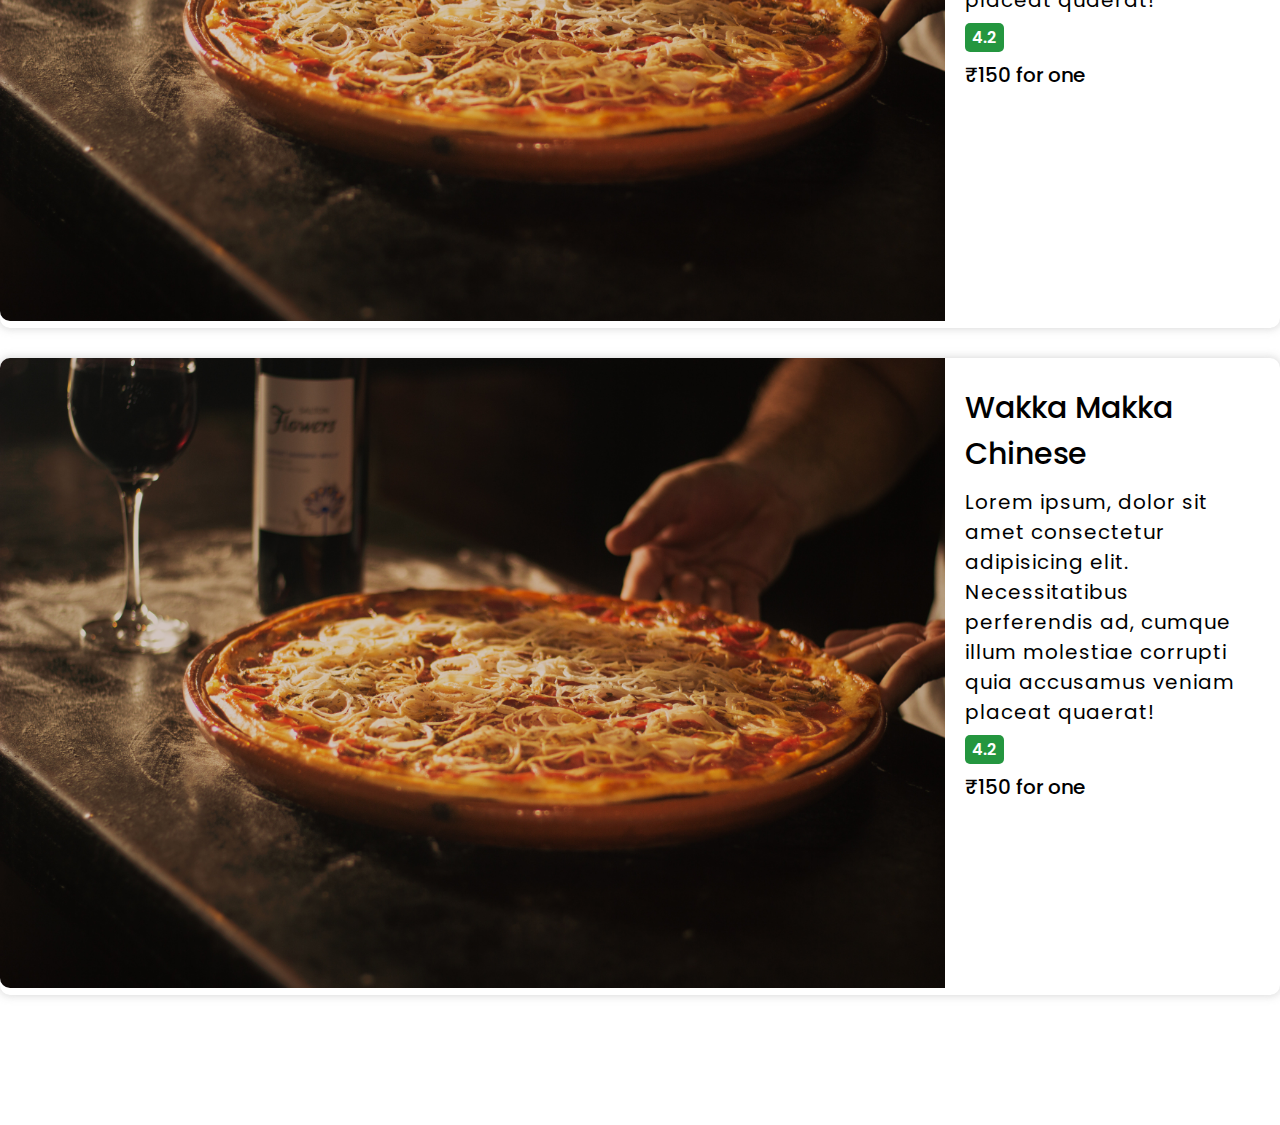
==== commit 94c33b07: "presave" ====
--- a/link.htm
+++ b/link.htm
@@ -19,7 +19,7 @@
     <nav>
         <input type="checkbox" id="check">
         <label for="check" class="checkbtn"><i class="fas fa-bars"></i></label>
-        <a href="index.htm"><img src="img/1.webp" class="brandimg" alt="" width="150px"></a>
+        <span><a href="index.html" class="brandimg"><i>Hungrazy</i></a></span>
       
         <ul>
             <li><a href="">Add Restaurant</a></li>
--- a/style.css
+++ b/style.css
@@ -15,6 +15,17 @@
     padding: 0px 50px;
    
     
+}
+nav span
+{
+    color:black;
+    font-size: 40px;
+    font-weight: 700;
+}
+nav span a
+{
+    color:black;
+    text-decoration: none;
 }
 nav ul li
 {
